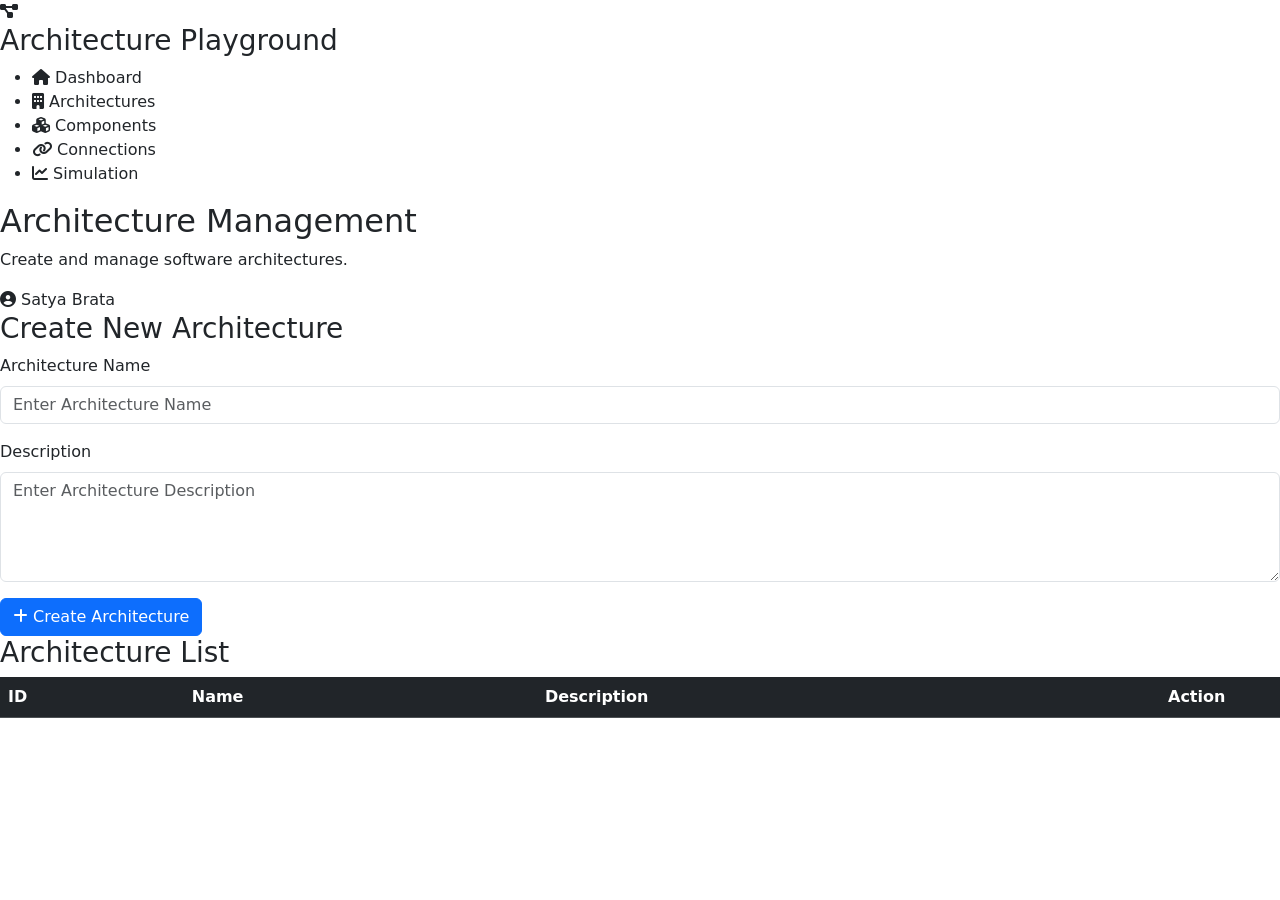
==== src/main/resources/templates/architectures.html @ 4418b84f "Frontend Part Start" ====
<!DOCTYPE html>
<html lang="en" xmlns:th="http://www.thymeleaf.org">

<head>

    <meta charset="UTF-8">
    <meta name="viewport" content="width=device-width, initial-scale=1.0">

    <title>Architecture Management</title>

    <!-- Bootstrap -->
    <link href="https://cdn.jsdelivr.net/npm/bootstrap@5.3.7/dist/css/bootstrap.min.css" rel="stylesheet">

    <!-- Font Awesome -->
    <link rel="stylesheet"
          href="https://cdnjs.cloudflare.com/ajax/libs/font-awesome/6.7.2/css/all.min.css">

    <!-- Google Font -->
    <link href="https://fonts.googleapis.com/css2?family=Poppins:wght@300;400;500;600;700&display=swap"
          rel="stylesheet">

    <!-- Custom CSS -->
    <link rel="stylesheet" th:href="@{/css/style.css}">
    <link rel="stylesheet" th:href="@{/css/architecture.css}">

</head>

<body>

<!-- ================= Sidebar ================= -->

<div class="sidebar">

    <div class="logo">

        <i class="fa-solid fa-diagram-project"></i>

        <h3>Architecture Playground</h3>

    </div>

    <ul>

        <li>
            <a th:href="@{/}">
                <i class="fa-solid fa-house"></i>
                Dashboard
            </a>
        </li>

        <li class="active">
            <a th:href="@{/architectures-page}">
                <i class="fa-solid fa-building"></i>
                Architectures
            </a>
        </li>

        <li>
            <a th:href="@{/components-page}">
                <i class="fa-solid fa-cubes"></i>
                Components
            </a>
        </li>

        <li>
            <a th:href="@{/connections-page}">
                <i class="fa-solid fa-link"></i>
                Connections
            </a>
        </li>

        <li>
            <a th:href="@{/simulation-page}">
                <i class="fa-solid fa-chart-line"></i>
                Simulation
            </a>
        </li>

    </ul>

</div>

<!-- ================= Main Content ================= -->

<div class="main-content">

    <!-- Topbar -->

    <div class="topbar">

        <div>

            <h2>Architecture Management</h2>

            <p>Create and manage software architectures.</p>

        </div>

        <div class="profile">

            <i class="fa-solid fa-user-circle"></i>

            <span>Satya Brata</span>

        </div>

    </div>

    <!-- Create Form -->

    <div class="content-box">

        <h3>Create New Architecture</h3>

        <form id="architectureForm">

            <div class="mb-3">

                <label class="form-label">
                    Architecture Name
                </label>

                <input
                        id="architectureName"
                        type="text"
                        class="form-control"
                        placeholder="Enter Architecture Name"
                        required>

            </div>

            <div class="mb-3">

                <label class="form-label">
                    Description
                </label>

                <textarea
                        id="architectureDescription"
                        class="form-control"
                        rows="4"
                        placeholder="Enter Architecture Description"></textarea>

            </div>

            <button
                    type="submit"
                    class="btn btn-primary">

                <i class="fa-solid fa-plus"></i>

                Create Architecture

            </button>

        </form>

    </div>

    <!-- Architecture Table -->

    <div class="content-box">

        <h3>Architecture List</h3>

        <div class="table-responsive">

            <table class="table table-dark table-hover align-middle">

                <thead>

                <tr>

                    <th>ID</th>

                    <th>Name</th>

                    <th>Description</th>

                    <th width="120">Action</th>

                </tr>

                </thead>

                <tbody id="architectureTable">

                <!-- JavaScript will populate rows -->

                </tbody>

            </table>

        </div>

    </div>

</div>

<!-- Bootstrap -->

<script src="https://cdn.jsdelivr.net/npm/bootstrap@5.3.7/dist/js/bootstrap.bundle.min.js"></script>

<!-- Architecture JS -->

<script th:src="@{/js/architecture.js}"></script>

</body>

</html>
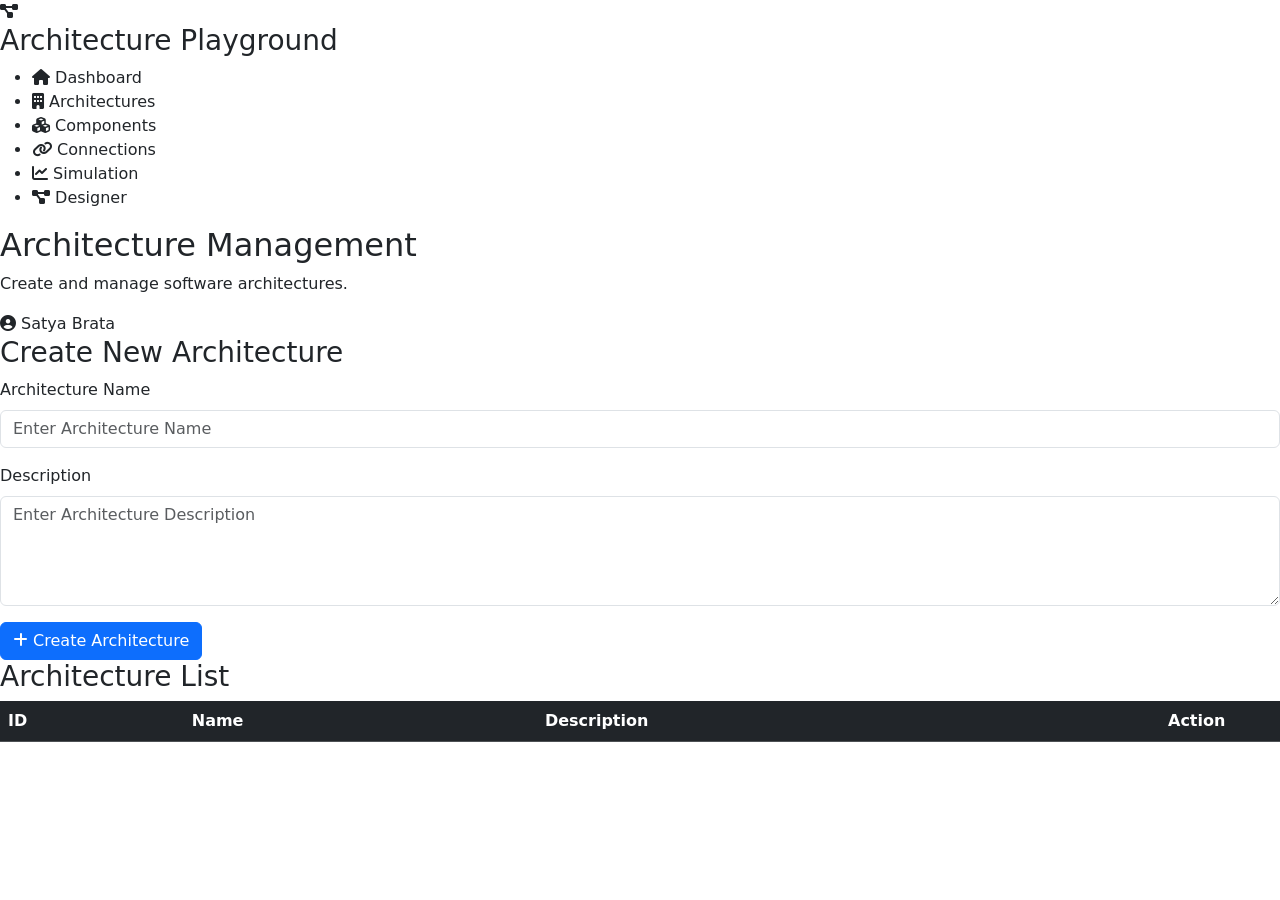
==== commit da327263: "Adding Simulation." ====
--- a/src/main/resources/templates/architectures.html
+++ b/src/main/resources/templates/architectures.html
@@ -75,6 +75,13 @@
                 Simulation
             </a>
         </li>
+
+        <li>
+    <a th:href="@{/designer-page}">
+        <i class="fa-solid fa-diagram-project"></i>
+        Designer
+    </a>
+</li>
 
     </ul>
 
